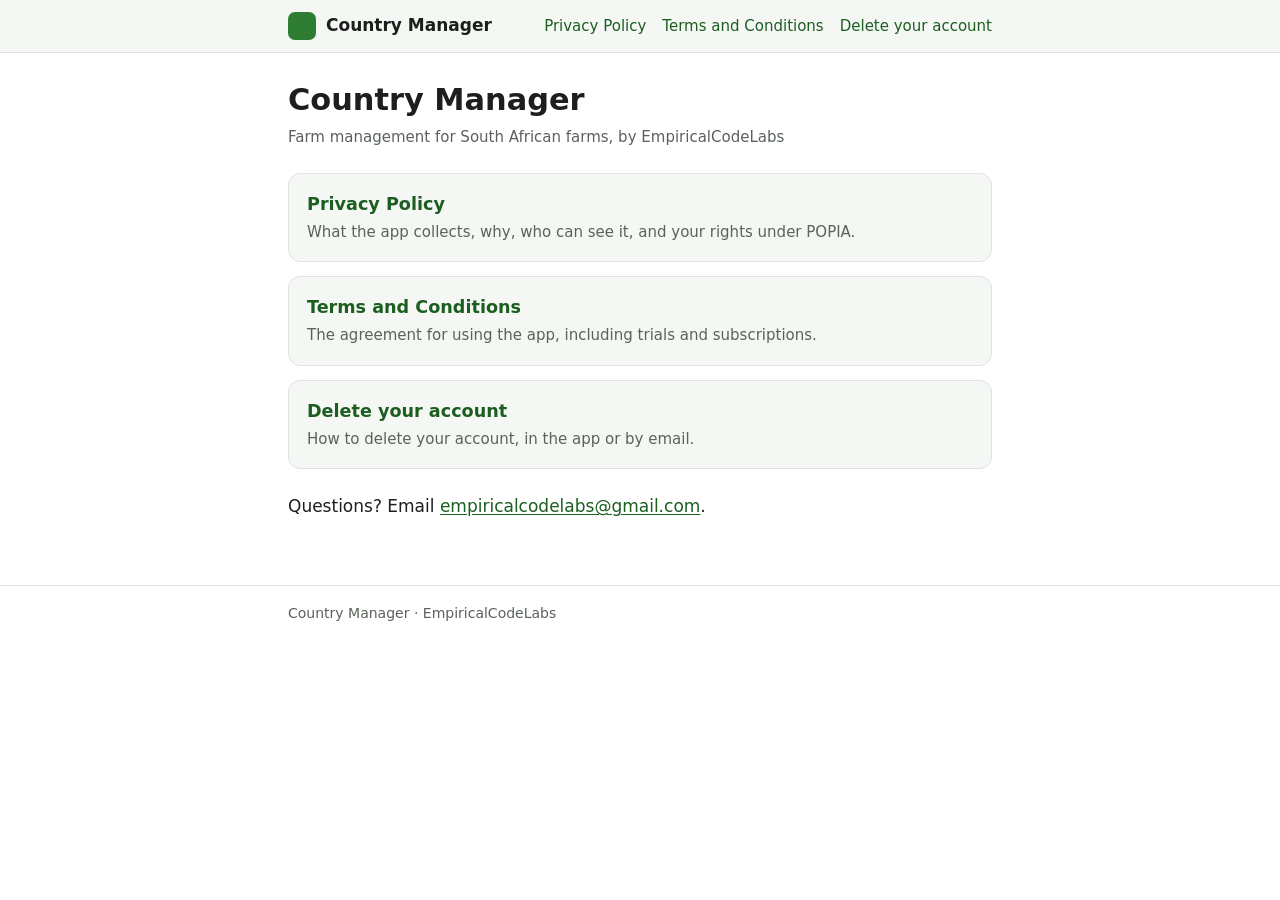
==== index.html @ b5d7d4ee "Privacy policy, terms and conditions, and account deletion page Plain HTML for GitHub Pages, written" ====
<!doctype html>
<html lang="en-ZA">
<head>
  <meta charset="utf-8">
  <meta name="viewport" content="width=device-width, initial-scale=1">
  <title>Country Manager Legal</title>
  <meta name="description" content="The privacy policy, terms and conditions and account deletion page for the Country Manager farm management app.">
  <link rel="stylesheet" href="style.css">
</head>
<body>

<header class="site-header">
  <div class="inner">
    <a class="brand" href="index.html"><span class="brand-mark" aria-hidden="true"></span>Country Manager</a>
    <nav class="site-nav" aria-label="Legal pages">
      <a href="privacy.html">Privacy Policy</a>
      <a href="terms.html">Terms and Conditions</a>
      <a href="delete-account.html">Delete your account</a>
    </nav>
  </div>
</header>

<main>
  <h1>Country Manager</h1>
  <p class="meta">Farm management for South African farms, by EmpiricalCodeLabs</p>

  <div class="cards">
    <a class="card" href="privacy.html">
      <strong>Privacy Policy</strong>
      <span>What the app collects, why, who can see it, and your rights under POPIA.</span>
    </a>
    <a class="card" href="terms.html">
      <strong>Terms and Conditions</strong>
      <span>The agreement for using the app, including trials and subscriptions.</span>
    </a>
    <a class="card" href="delete-account.html">
      <strong>Delete your account</strong>
      <span>How to delete your account, in the app or by email.</span>
    </a>
  </div>

  <p>Questions? Email <a href="mailto:empiricalcodelabs@gmail.com">empiricalcodelabs@gmail.com</a>.</p>
</main>

<footer class="site-footer">
  <div class="inner">
    Country Manager &middot; EmpiricalCodeLabs
  </div>
</footer>

</body>
</html>
---- style.css ----
/* Shared by every page. Plain CSS, no build step: GitHub Pages serves this
   file as it stands. */

:root {
  --bg: #ffffff;
  --surface: #f5f7f5;
  --text: #1c1f1c;
  --muted: #5a625a;
  --rule: #dfe4df;
  --accent: #2e7d32;
  --accent-text: #1b5e20;
  --link: #1b5e20;
  --fill-bg: #fff3c4;
  --fill-text: #5c4400;
  --note-bg: #eef6ee;
  --note-rule: #2e7d32;
}

@media (prefers-color-scheme: dark) {
  :root:not([data-theme="light"]) {
    --bg: #121412;
    --surface: #1b1e1b;
    --text: #e4e8e4;
    --muted: #a3aca3;
    --rule: #2e332e;
    --accent: #66bb6a;
    --accent-text: #a5d6a7;
    --link: #a5d6a7;
    --fill-bg: #4a3b00;
    --fill-text: #ffe8a3;
    --note-bg: #1a261a;
    --note-rule: #66bb6a;
  }
}

:root[data-theme="dark"] {
  --bg: #121412;
  --surface: #1b1e1b;
  --text: #e4e8e4;
  --muted: #a3aca3;
  --rule: #2e332e;
  --accent: #66bb6a;
  --accent-text: #a5d6a7;
  --link: #a5d6a7;
  --fill-bg: #4a3b00;
  --fill-text: #ffe8a3;
  --note-bg: #1a261a;
  --note-rule: #66bb6a;
}

* { box-sizing: border-box; }

html { -webkit-text-size-adjust: 100%; }

body {
  margin: 0;
  background: var(--bg);
  color: var(--text);
  font-family: system-ui, -apple-system, "Segoe UI", Roboto, "Helvetica Neue", Arial, sans-serif;
  font-size: 17px;
  line-height: 1.6;
}

a { color: var(--link); text-underline-offset: 2px; }

.site-header {
  border-bottom: 1px solid var(--rule);
  background: var(--surface);
}

.site-header .inner,
main,
.site-footer .inner {
  max-width: 46rem;
  margin: 0 auto;
  padding-left: 16px;
  padding-right: 16px;
}

.site-header .inner {
  display: flex;
  flex-wrap: wrap;
  align-items: center;
  justify-content: space-between;
  gap: 8px 20px;
  padding-top: 12px;
  padding-bottom: 12px;
}

.brand {
  display: flex;
  align-items: center;
  gap: 10px;
  font-weight: 700;
  color: var(--text);
  text-decoration: none;
}

.brand-mark {
  display: inline-block;
  width: 28px;
  height: 28px;
  border-radius: 7px;
  background: var(--accent);
}

.site-nav {
  display: flex;
  flex-wrap: wrap;
  gap: 4px 16px;
  font-size: 15px;
}

.site-nav a { text-decoration: none; }
.site-nav a[aria-current="page"] {
  font-weight: 700;
  text-decoration: underline;
}

main { padding-top: 28px; padding-bottom: 48px; }

h1 {
  font-size: 1.9rem;
  line-height: 1.25;
  margin: 0 0 6px;
}

h2 {
  font-size: 1.3rem;
  line-height: 1.3;
  margin: 2.2em 0 0.5em;
  padding-top: 0.6em;
  border-top: 1px solid var(--rule);
}

h3 {
  font-size: 1.05rem;
  margin: 1.6em 0 0.4em;
}

.meta {
  color: var(--muted);
  font-size: 15px;
  margin: 0 0 20px;
}

.lede { font-size: 1.08rem; }

ul, ol { padding-left: 1.3em; }
li { margin: 0.25em 0; }

.toc {
  background: var(--surface);
  border: 1px solid var(--rule);
  border-radius: 10px;
  padding: 14px 18px;
  margin: 24px 0;
  font-size: 15px;
}

.toc strong { display: block; margin-bottom: 4px; }
.toc ol { margin: 0; }

.note {
  background: var(--note-bg);
  border-left: 4px solid var(--note-rule);
  border-radius: 0 8px 8px 0;
  padding: 12px 16px;
  margin: 18px 0;
}

.note p:first-child { margin-top: 0; }
.note p:last-child { margin-bottom: 0; }

/* Something the publisher still has to fill in. Loud on purpose, so a page
   published before it is finished is obviously unfinished. */
.fill {
  background: var(--fill-bg);
  color: var(--fill-text);
  padding: 0 4px;
  border-radius: 3px;
  font-weight: 600;
}

.table-wrap {
  overflow-x: auto;
  margin: 16px 0;
}

table {
  border-collapse: collapse;
  width: 100%;
  font-size: 15px;
}

th, td {
  text-align: left;
  vertical-align: top;
  padding: 8px 10px;
  border-bottom: 1px solid var(--rule);
}

th { background: var(--surface); font-weight: 600; }

dl.details {
  display: grid;
  grid-template-columns: max-content 1fr;
  gap: 6px 18px;
  background: var(--surface);
  border: 1px solid var(--rule);
  border-radius: 10px;
  padding: 14px 18px;
}

dl.details dt { font-weight: 600; }
dl.details dd { margin: 0; overflow-wrap: anywhere; }

@media (max-width: 520px) {
  body { font-size: 16px; }
  h1 { font-size: 1.6rem; }
  dl.details { grid-template-columns: 1fr; gap: 2px; }
  dl.details dd { margin-bottom: 8px; }
}

.cards {
  display: grid;
  gap: 14px;
  margin: 24px 0;
}

.card {
  display: block;
  border: 1px solid var(--rule);
  border-radius: 12px;
  padding: 16px 18px;
  text-decoration: none;
  color: var(--text);
  background: var(--surface);
}

.card:hover { border-color: var(--accent); }
.card strong { display: block; color: var(--accent-text); font-size: 1.1rem; }
.card span { color: var(--muted); font-size: 15px; }

.steps li { margin: 0.5em 0; }

.site-footer {
  border-top: 1px solid var(--rule);
  color: var(--muted);
  font-size: 14px;
}

.site-footer .inner { padding-top: 16px; padding-bottom: 24px; }
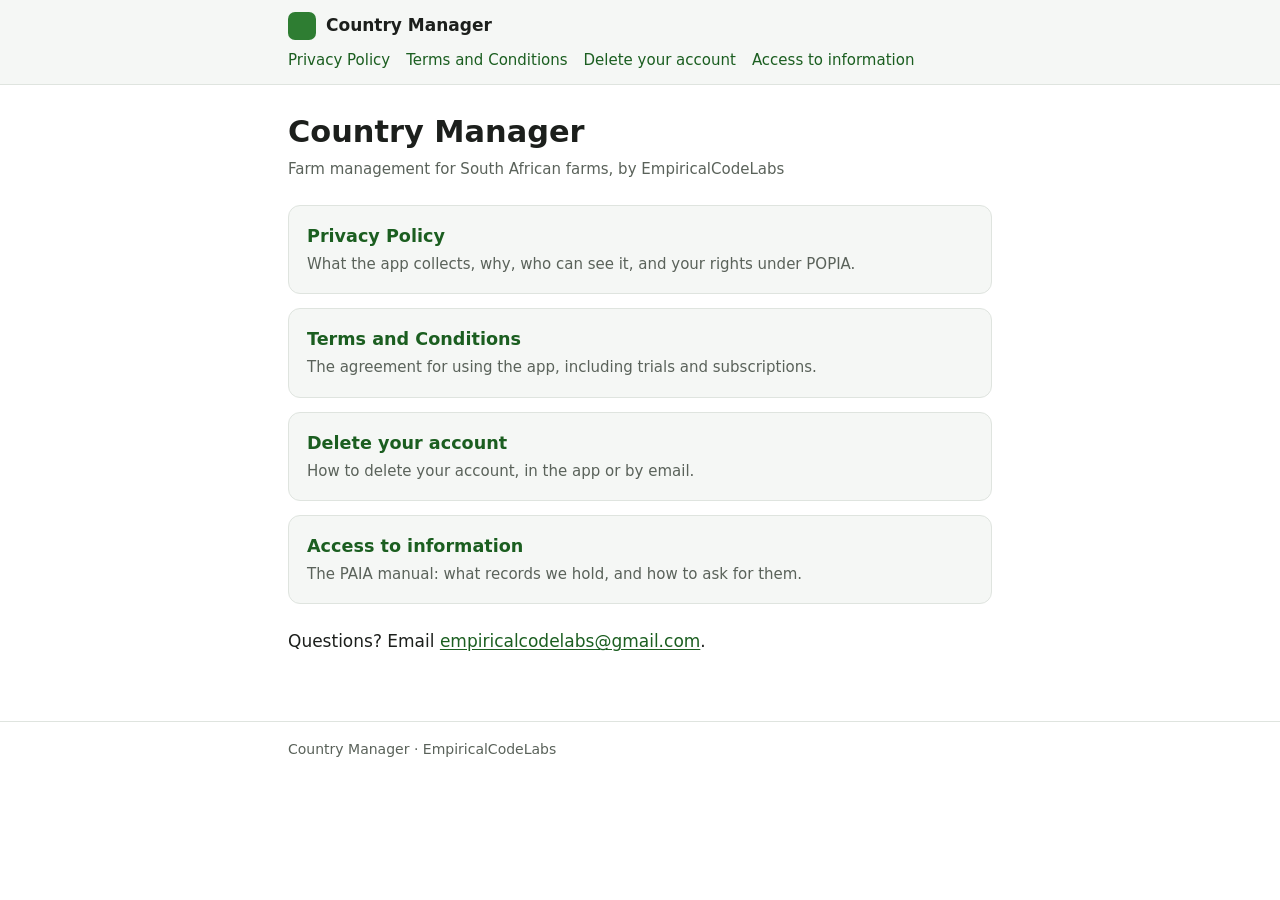
==== commit 65f7ce4c: "Access to information: the PAIA manual published; terms and privacy Version 2026-10-10 paia-manual.h" ====
--- a/index.html
+++ b/index.html
@@ -16,6 +16,7 @@
       <a href="privacy.html">Privacy Policy</a>
       <a href="terms.html">Terms and Conditions</a>
       <a href="delete-account.html">Delete your account</a>
+      <a href="paia-manual.html">Access to information</a>
     </nav>
   </div>
 </header>
@@ -37,6 +38,10 @@
       <strong>Delete your account</strong>
       <span>How to delete your account, in the app or by email.</span>
     </a>
+    <a class="card" href="paia-manual.html">
+      <strong>Access to information</strong>
+      <span>The PAIA manual: what records we hold, and how to ask for them.</span>
+    </a>
   </div>
 
   <p>Questions? Email <a href="mailto:empiricalcodelabs@gmail.com">empiricalcodelabs@gmail.com</a>.</p>
--- a/style.css
+++ b/style.css
@@ -215,6 +215,20 @@
 dl.details dt { font-weight: 600; }
 dl.details dd { margin: 0; overflow-wrap: anywhere; }
 
+/* Our own name and address: there because the law asks for them, not
+   something the page should point at. Plain text, no box. */
+dl.details.plain {
+  background: none;
+  border: 0;
+  border-radius: 0;
+  padding: 0;
+  gap: 2px 14px;
+  font-size: 0.9em;
+  color: var(--muted);
+}
+
+dl.details.plain dt { font-weight: 400; }
+
 @media (max-width: 520px) {
   body { font-size: 16px; }
   h1 { font-size: 1.6rem; }
